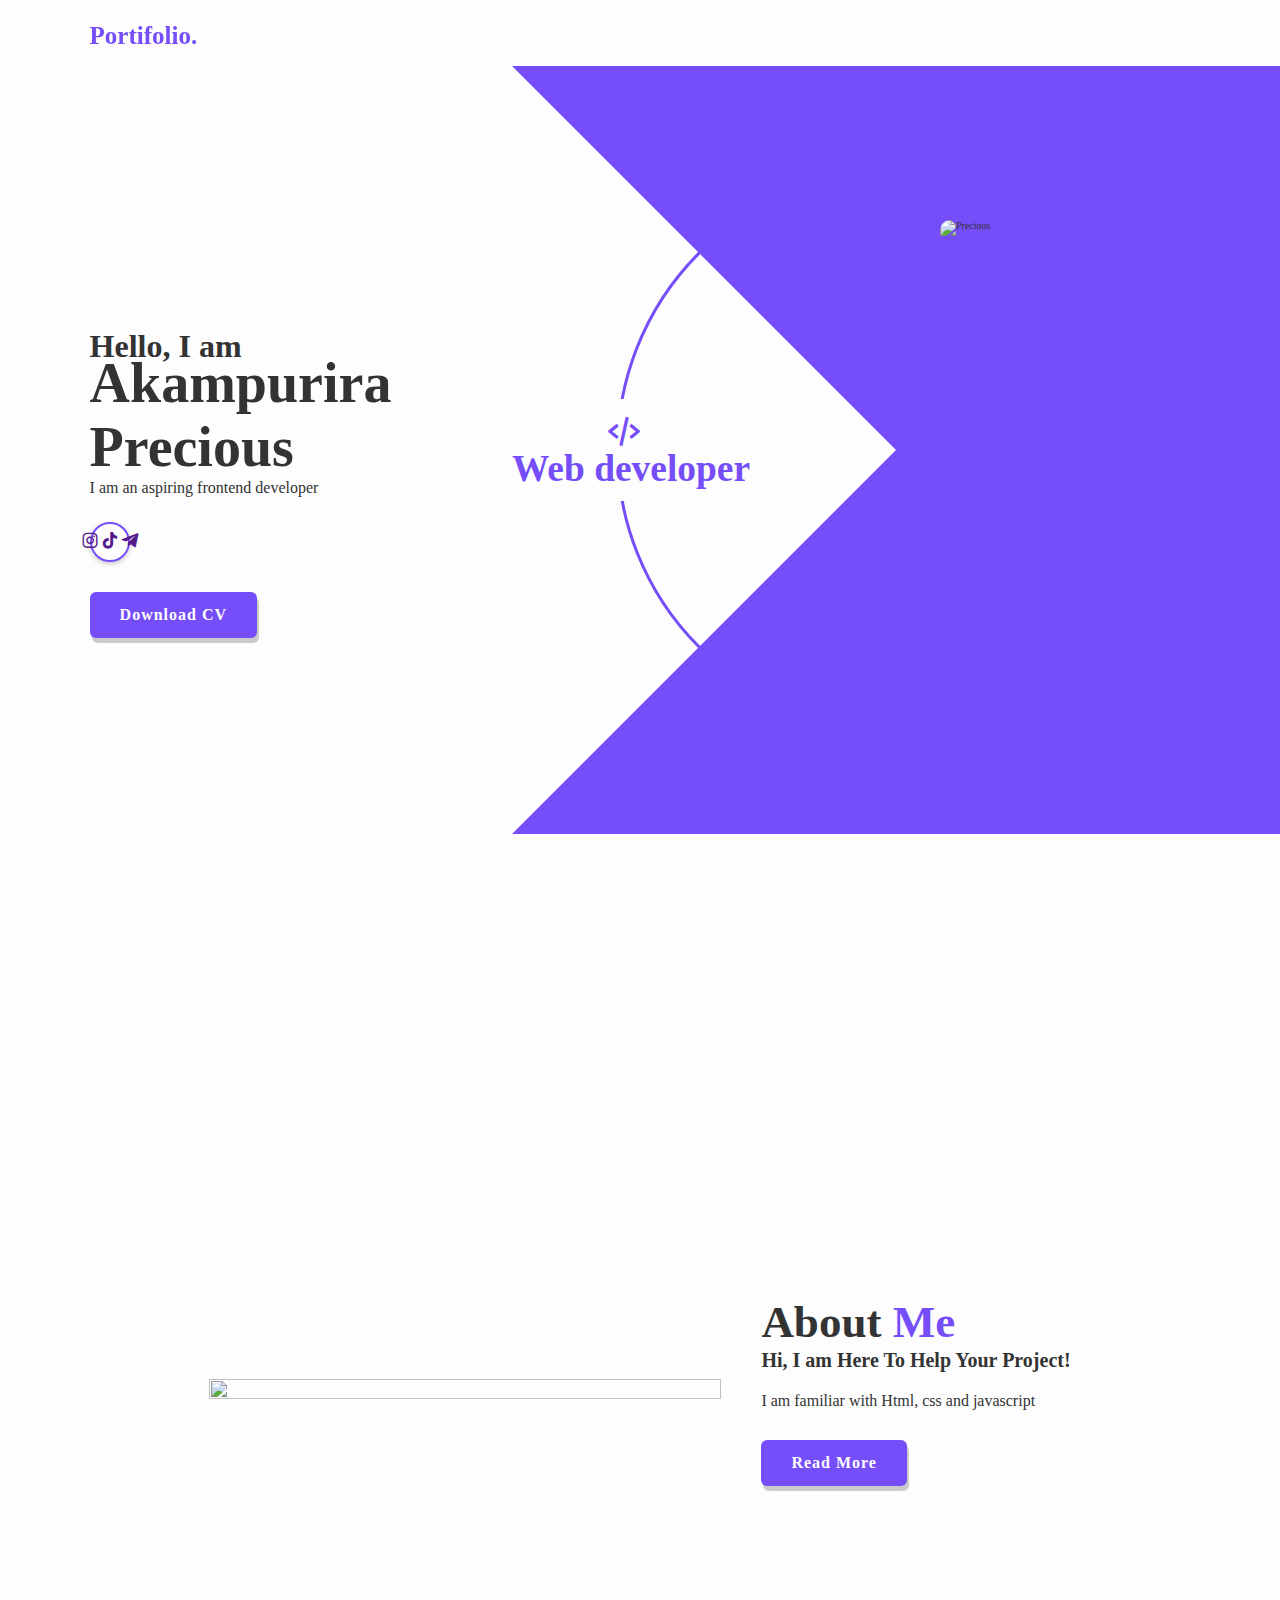
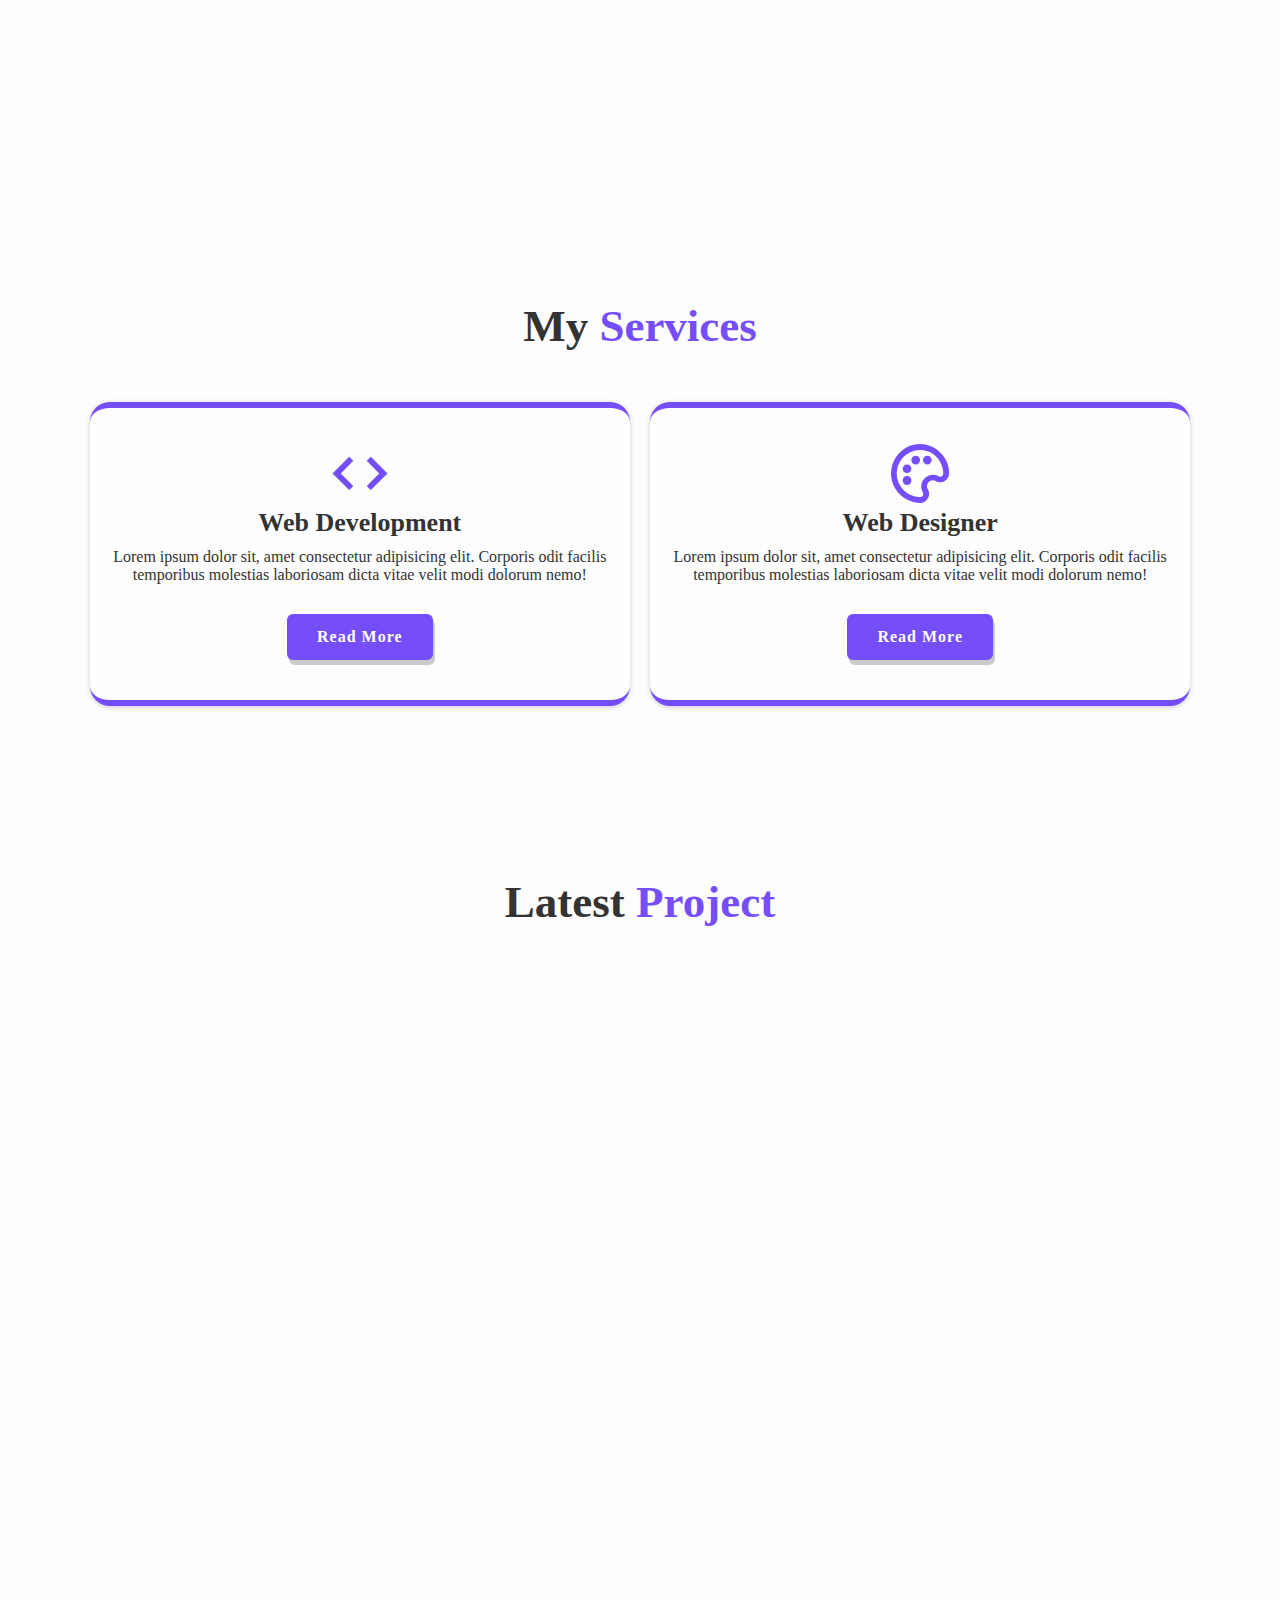
==== index.html @ 76148abb "Initial commit" ====
<!DOCTYPE html>
<html lang="en">
<head>
    <meta charset="UTF-8">
    <meta http-equiv="X-UA-Compatible" content="IE=edge">
    <meta name="viewport" content="width=device-width, initial-scale=1.0">
    <title>Portifolio</title>
    <link href='https://unpkg.com/boxicons@2.1.4/css/boxicons.min.css' rel='stylesheet'>
    <link rel="stylesheet" href="style.css">
</head>
<body>
    <header class="header">
        <a href="#" class="logo">Portifolio.</a>
        <nav class="navbar">
            <a href="" class="active">Home</a>
            <a href="about.html">About</a>
            <a href="services.html">Services</a>
            <a href="">Portifolio</a>
            <a href="">Contact</a>
        </nav>
        <div class="bx bx-moon" id="darkmode-icon"></div>
    </header>

    <!----home design design-->
    <section class="home" id="home">
        <div class="home-content">
            <h3>Hello, I am</h3>
            <h1>Akampurira Precious</h1>
            <p>I am an aspiring frontend developer</p>
            <div class="social-media">
                <a href=""><i class='bx bxl-instagram'></i></a>
                <a href=""><i class='bx bxl-tiktok'></i></a>
                <a href=""><i class='bx bxl-telegram'></i></a>
            </div>

            <a href="" class="btn">Download CV</a>
        </div>
        <div class="profession-container">
            <div class="profession-box">
                <div class="profession" style="--i:0;">
                <i class='bx bx-code-alt'></i>
                <h3>Web developer</h3>
            </div>
            
            <div class="profession" style="--i:1;">
            <i class='bx bx-palette'></i>
                <h3>Web Designer</h3>
            </div>
            <div class="circle"></div>
        </div>
        <div class="overlay"></div>

            
        </div>
        <div class="home-img">
            <img src="file:///C:/Users/Miss%20Gracious/Pictures/Snapchat-86692581.jpg" alt="Precious">
        </div>
    </section>

    <!------about section-->
    
    <section class="about" id="about">
        <div class="about-img">
            <img src="file:///C:/Users/Miss%20Gracious/Pictures/Snapchat-1662200344.jpg" alt="">
        </div>
        <div class="about-content">
            <h2 class="heading">About <span>Me</span></h2>
            <h3>Hi, I am Here To Help Your Project!</h3>
            <p>I am familiar with Html, css and javascript</p>
            <a href="" class="btn">Read More</a>
        </div>
    </section>
    <!--services section design-->
    <section class="services" id="services">
        <h2 class="heading">My <span>Services</span></h2>
        <div class="services-container">
            <div class="services-box">
                <i class='bx bx-code'></i>
                <h3>Web Development</h3>
                <p>Lorem ipsum dolor sit, amet consectetur adipisicing elit. Corporis odit facilis temporibus molestias laboriosam dicta vitae velit modi dolorum nemo!</p>
                <a href="" class="btn">Read More</a>
            </div>
            <div class="services-box">
                <i class='bx bx-palette'></i>
                <h3>Web Designer</h3>
                <p>Lorem ipsum dolor sit, amet consectetur adipisicing elit. Corporis odit facilis temporibus molestias laboriosam dicta vitae velit modi dolorum nemo!</p>
                <a href="" class="btn">Read More</a>
            </div>
        </div>
    </section>
    <!--portifolio design section-->
    <section class="portifolio" id="portifolio">
        <h2 class="heading">Latest <span>Project</span></h2>
        <div class="portifolio-container">
            <div class="portifolio-box">
                <img src="file:///C:/Users/Miss%20Gracious/Pictures/banner.jpg" alt="">
                <div class="portifolio-layer">
                    <h4>Web Development</h4>
                    <p>Simple School Website</p>
                    <a href="file:///C:/Users/Miss%20Gracious/Documents/GitHub/website-1/school%20website%202/index.html"><i class='bx bx-link-external'></i></a>
                </div>
            </div>
            <div class="portifolio-box">
                <img src="file:///C:/Users/Miss%20Gracious/Pictures/reg.jpg" alt="">
                <div class="portifolio-layer">
                    <h4>Web Development</h4>
                    <p>Simple Registration Forms</p>
                    <a href="file:///C:/Users/Miss%20Gracious/Desktop/MY%20HTML%20PROJECTS/registration%20forms/form%20two.html"><i class='bx bx-link-external'></i></a>
                </div>
            </div>
        </div>
    </section>

    <!--javascript section-->
    <script src="script.js"></script>
</body>
</html>
---- style.css ----
*{
    margin: 0;
    padding: 0;
    box-sizing: border-box;
    text-decoration: none;
    border: none;
    outline: none;
    scroll-behavior: smooth;
    overflow-y: 100px;
}
:root{
    --bg-color: #fdfdfd;
    --text-color: #333;
    --main-color: #754ef9;
    --white-color: #fdfdfd;
    --shadow-color: rgba(0, 0, 0, .2);
}
html{
    font-size: 62.5%;

}
body{
    background: var(--bg-color);
    color: var(--text-color);
}
.active{
    text-decoration: underline;
}
.header{
    position: fixed;
    top: 0;
    left: 0;
    width: 100%;
    padding: 2rem 7%;
    background: transparent;
    display: flex;
    align-items: center;
    z-index: 100;
    transition: .5s;
}
.header.sticky{
    background: var(--bg-color);
    box-shadow: 0.1rem 1rem var(--shadow-color);
}

.logo{
    font-size: 2.5rem;
    color: var(--main-color);
    font-weight: 600;
    cursor: default;
    margin-right: auto;
}
.navbar a{
    position: relative;
    font-size: 2.7rem;
    color: var(--white-color);
    font-weight: 500;
    margin-right: 3.5rem;

}
.header.sticky.navbar a{
    color: var(--text-color);
}
.header.sticky .navbar a.active{
    color: var(--main-color);
}

.navbar a .active::before{
    content: "";
    position: absolute;
    left: 0;
    bottom: -6px;
    width: 100%;
    height: .2rem;
    background: var(--white-color);

}
.header.sticky.navbar a::before{
    background: var(--main-color);
    opacity: .7;
}
#darkmode-icon{
    font-size: 2.4rem;
    color: var(--white-color);
    cursor: pointer;
}
.header.sticky #darkmode-icon{
    color: var(--text-color);
    opacity: .9;
}

/*--------home section design------*/
section{
    min-height: 100vh;
    padding: 10rem 7% 2rem;
}
.home{
    display: flex;
    align-items: center;
}
.home .home-content{
    max-width: 44rem;
}
.home-content h3{
    font-size: 3.2rem;
    font-weight: 700;
    line-height: .3;
}
.home-content h1{
    font-size: 5.6rem;
    font-weight: 700;

}
.home-content p{
    font-size: 1.6rem;
}
.home-content .social-media{
    display: flex;
    justify-content: center;
    align-items: center;
    width: 4rem;
    height: 4rem;
    background: transparent;
    border: .2rem solid var(--main-color);
    border-radius: 50%;
    box-shadow: 0 .2rem .5rem var(--shadow-color);
    font-size: 2rem;
    color: var(--main-color);
    margin: 2.5rem 1.5rem 3rem 0;
    transition: .5s ease;
}
.home-content .social-media a:hover{
    background: var(--main-color);
    color: var(--white-color);
}
.btn{
    display: inline-block;
    padding: 1.2rem 2.8rem;
    background: var(--main-color);
    border-radius: .6rem;
    box-shadow: 0.2rem .5rem var(--shadow-color);
    border: .2rem solid transparent;
    font-size: 1.6rem;
    color: var(--white-color);
    letter-spacing: .1rem;
    font-weight: 600;
    transition: .5s ease;
}
.btn:hover{
    background: transparent;
    color: var(--main-color);
    border-color: var(--main-color);
}
.home .profession-container{
    position: absolute;
    top: 50%;
    right: 0;
    transform: translateY(-50%);
    width: 768px;
    height: 768px;
    
    overflow: hidden;
    pointer-events: none;
}
.home .profession-container .profession-box{
    position: absolute;
    top: 0;
    right: 0;
    width: 768px;
    height: 768px;
    background: transparent;
    border-radius: 50%;
    display: flex;
    justify-content: center;
    align-items: center;
}
.home .profession-box .profession{
    position: absolute;
    left: 0;
    display: flex;
    align-items: center;
    flex-direction: column;
    color: var(--main-color);
    transform: rotate(calc(360deg / 2 * var(--i)));
    transform-origin: 384px;
    background: var(--bg-color);
    padding: 13px 0;
}
.home .profession-box .profession:nth-child(1) i{
    margin-right: 15px;
}
.home .profession-box .profession:nth-child(2) i{
    margin-right: 20px;
}
.home .profession i{
    font-size: 3.8rem;
}
.home .profession{
    font-size: 3.2rem;
    line-height: 1;
    font-weight: 600;
}
.home .profession-box .circle{
    width: 560px;
    height: 560px;
    background: transparent;
    border: 3px solid var(--main-color);
    border-radius: 50%;
}
.home .profession-container .overlay{
    position: absolute;
    top: 0;
    right: 0;
    width: 0;
    height: 0;
    border-top: 384px solid var(--main-color);
    border-right: 384px solid var(--main-color);
    border-bottom: 384px solid var(--main-color);
    border-left: 384px solid transparent;
}
.home-img img{
    position: absolute;
    bottom: 0;
    right: 0;
    height: 70%;
    width: 25%;
    border-radius: 10px;
    pointer-events: none;
    margin-bottom: 5em;
    margin-right: 2em;
}
/*----------------about section------*/
span{
    color: var(--main-color);
}
.about{
    display: flex;
    justify-content: center;
    align-items: center;
    gap: 4rem;
}
.about-img{
    width: 40vw;
}
.about-img img{
    width: 100%;
    height: 50%;
}
.heading{
    font-size: 4.5rem;
    text-align: center;
}
.about-content h2{
    text-align: left;
    line-height: 1.2;
}
.about-content h3{
    font-size: 2rem;
}
.about-content p{
    font-size: 1.6rem;
    margin: 2rem 0 3rem;
}
/*-----services section----*/
.services{
    min-height: auto;
    padding-bottom: 7rem;
}
.services h2{
    margin-bottom: 5rem;
}
.services .services-container{
    display: flex;
    justify-content: center;
    align-items: center;
    flex-wrap: wrap;
    gap: 2rem;
}
.services-container .services-box{
    flex: 1 1 30rem;
    background: var(--bg-color);
    padding: 3rem 2rem 4rem;
    border-radius: 2rem;
    box-shadow: 0 .1rem .5rem var(--shadow-color);
    text-align: center;
    border-top: .6rem solid var(--main-color);
    border-bottom: .6rem solid var(--main-color);
    transition: .5s ease;
}
.services-container .services-box:hover{
    box-shadow: 0.1rem 2rem var(--shadow-color);
    transform: scale(1.02);
}
.services-box i{
    font-size: 7rem;
    color: var(--main-color);
}
.services-box h3{
    font-size: 2.6rem;
    transition: .5s ease;
}
.services-box:hover h3{
    color: var(--main-color);
}
.services-box p{
    font-size: 1.6rem;
    margin: 1rem 0 3rem;
}


/*-------portifolio design section----*/
.portifolio{
    width: 100%;
    padding-bottom: 10rem;
}
.portifolio h2{
    margin-bottom: 4rem;
}
.portifolio .portifolio-container{
    display: flex;
    align-items: center;
    gap: 2.5rem;
}
.portifolio-container .portifolio-box{
    position: relative;
    display: flex;
    flex: 30rem 1 30rem;
    border-radius: 2rem;
    box-shadow: 0 0 1rem rgba(0, 0, 0, .2);
    overflow: hidden;
}
.portifolio-box .portifolio-layer{
    position: absolute;
    bottom: 0;
    left: 0;
    width: 100%;
    height: 100%;
    justify-content: center;
    text-align: center;
    align-items: center;
    background: linear-gradient(rgba(0,0,0,.1),var(--main-color));
    color: var(--white-color);
    opacity: 0;
    display: flex;
    padding: 1 4rem;
    transition: .5s ease;
}
.portifolio-box:hover .portifolio-layer{
    opacity: 1;
}
.portifolio-box h4{
    font-size: 2.6rem;
    
}

.portifolio-box p{
    font-size: 1.6rem;
    margin: 1rem 0 3rem;
}
.portifolio-layer i{
    width: 5rem;
    font-size: 3.6rem;
    padding: 0 0 0 0;
}
.portifolio-layer a{
    display: inline-flex;
    justify-content: center;
    width: 5rem;
    height: 5rem;
    border-radius: 50%;
    background: var(--white-color);
    transition: .5s;
}
.portifolio-layer a:hover{
    color: var(--text-color);
}
.portifolio-box img{
    display: flex;
    width: 100%;
    transition: .5s ease;
}
.portifolio-box:hover img{
    transform: scale(1.1);
}
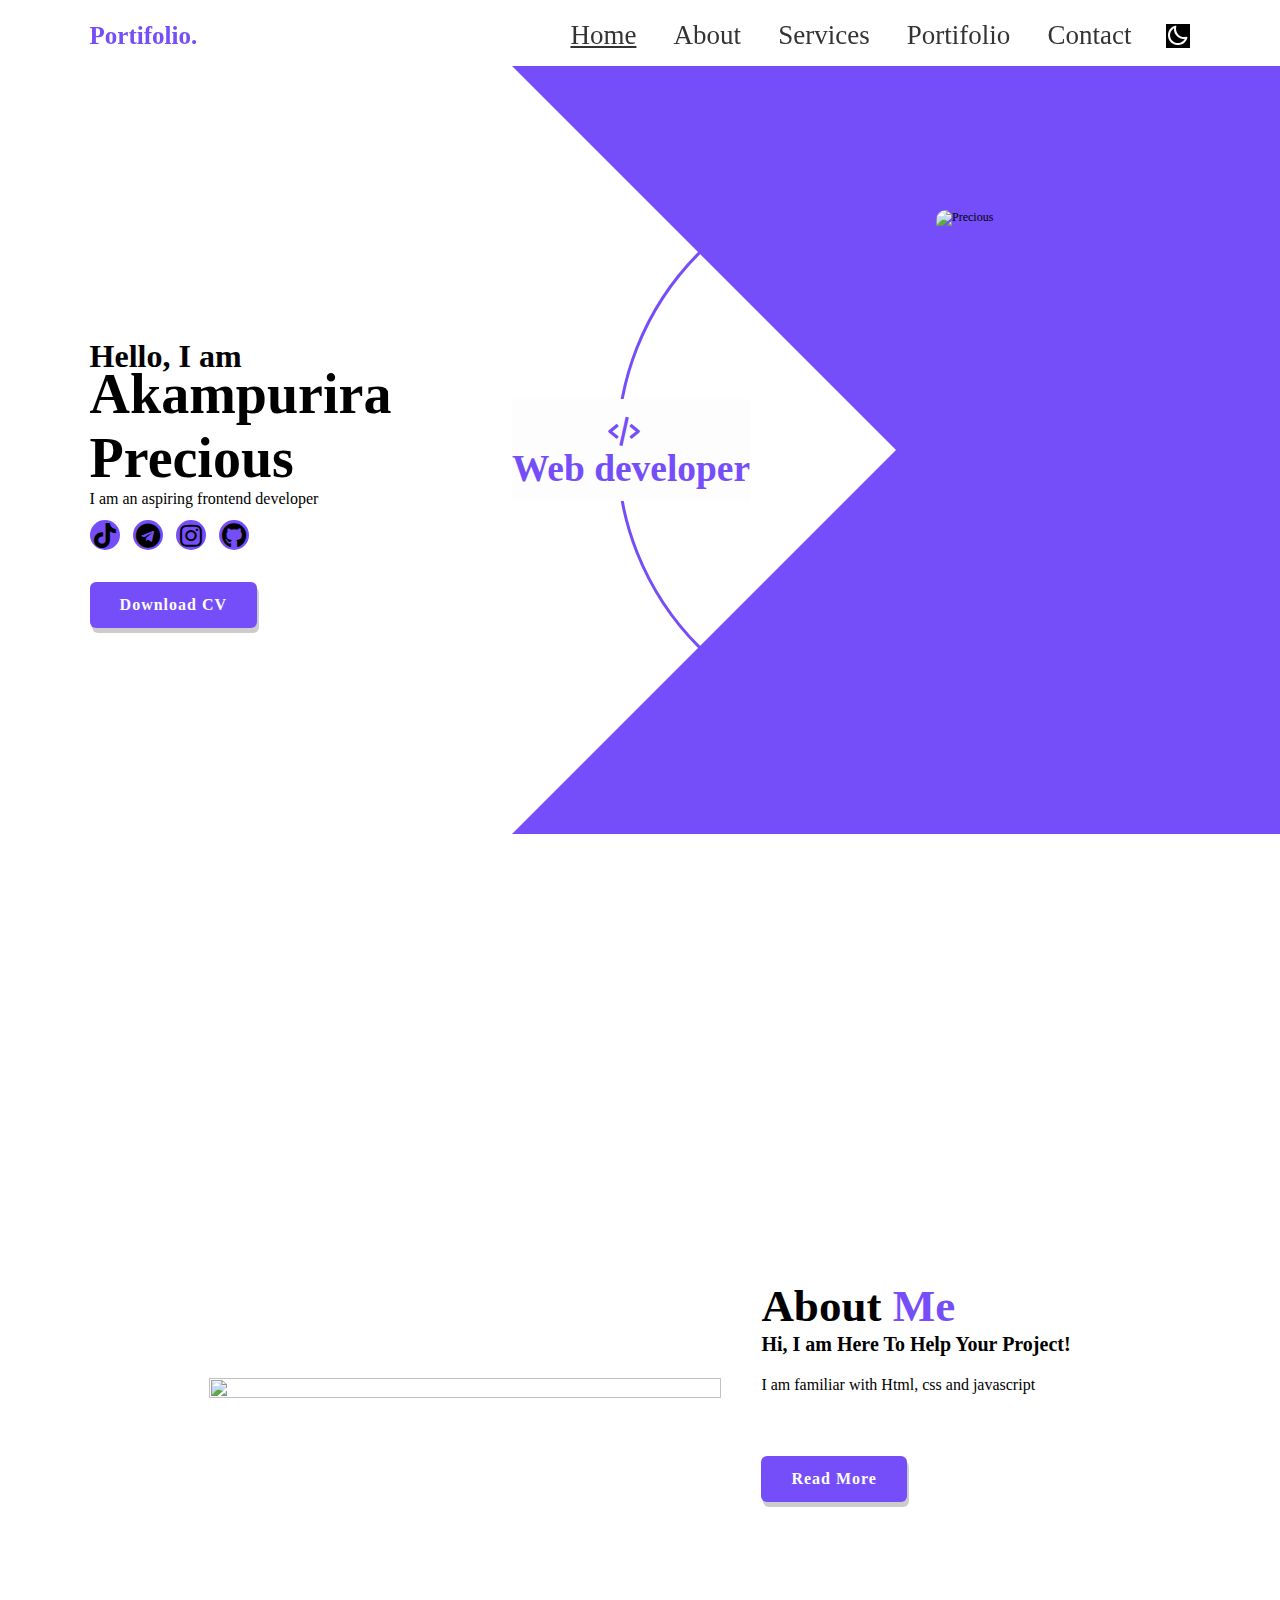
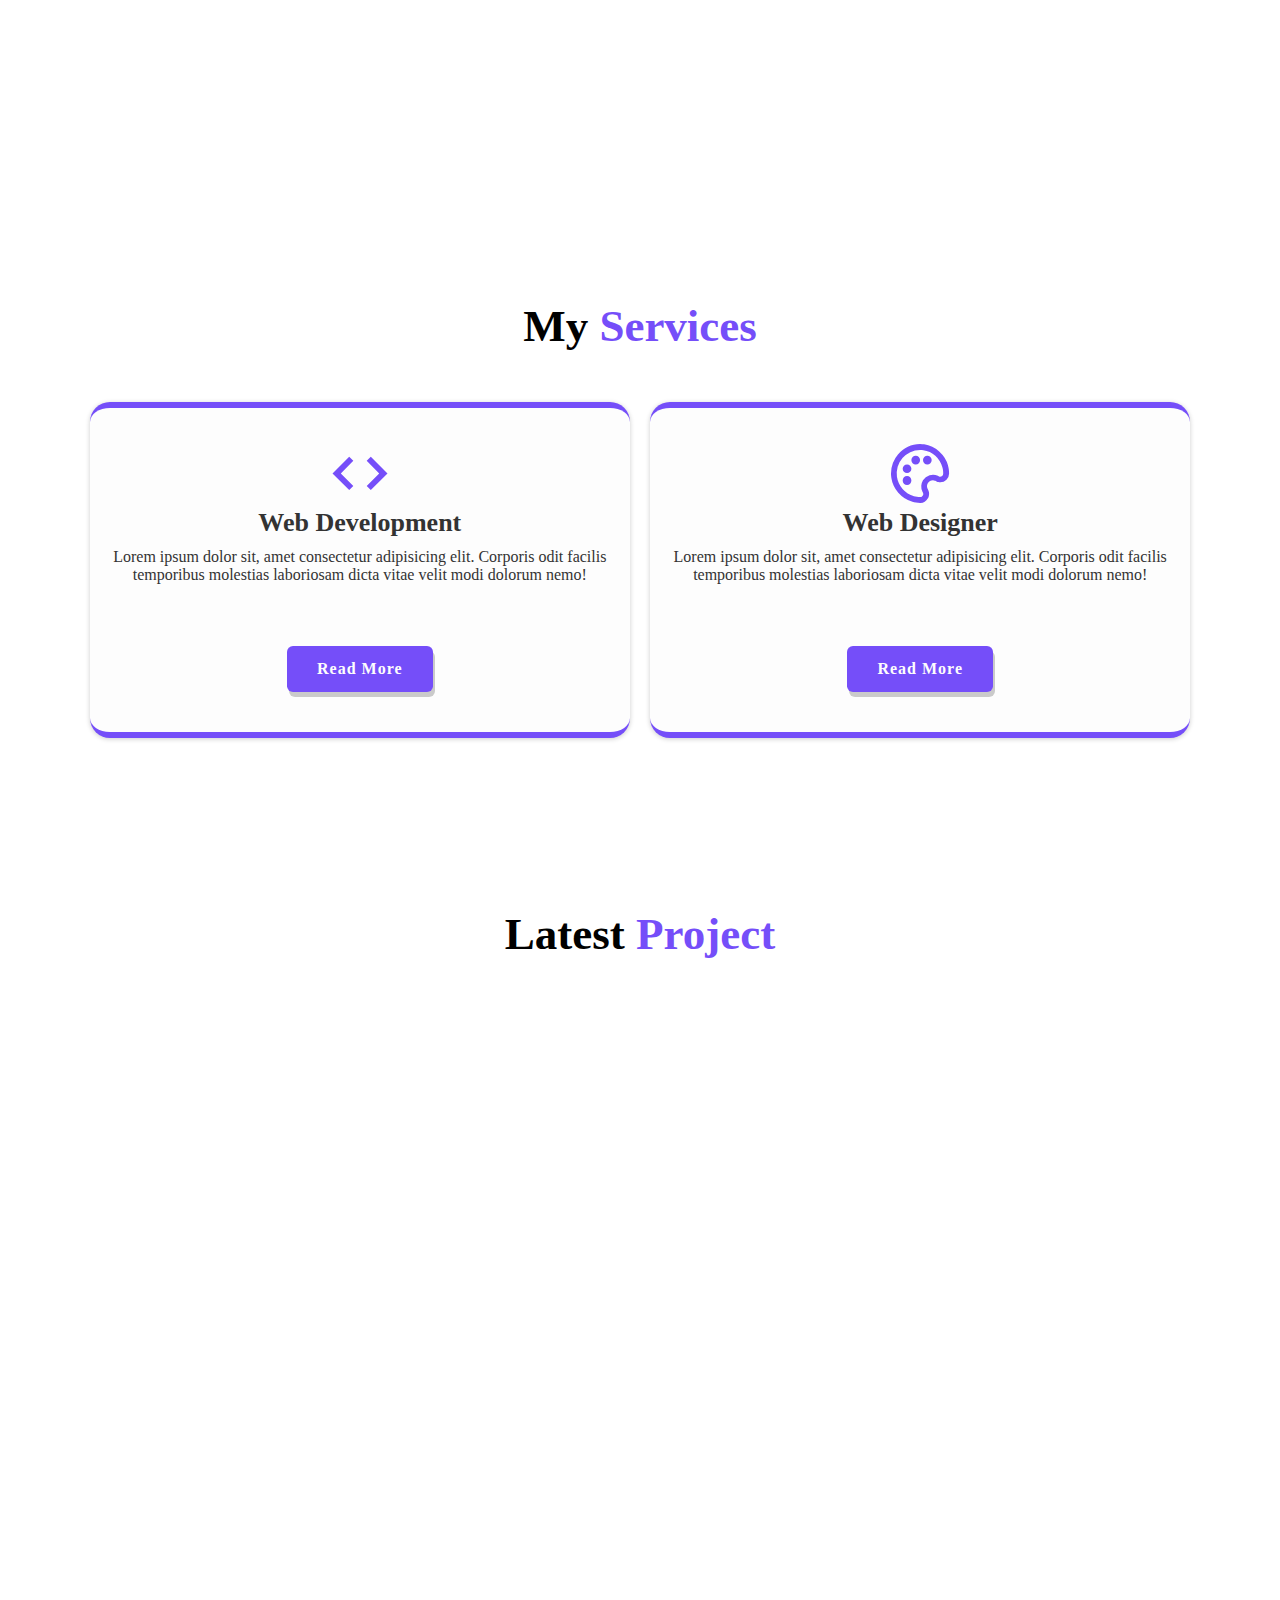
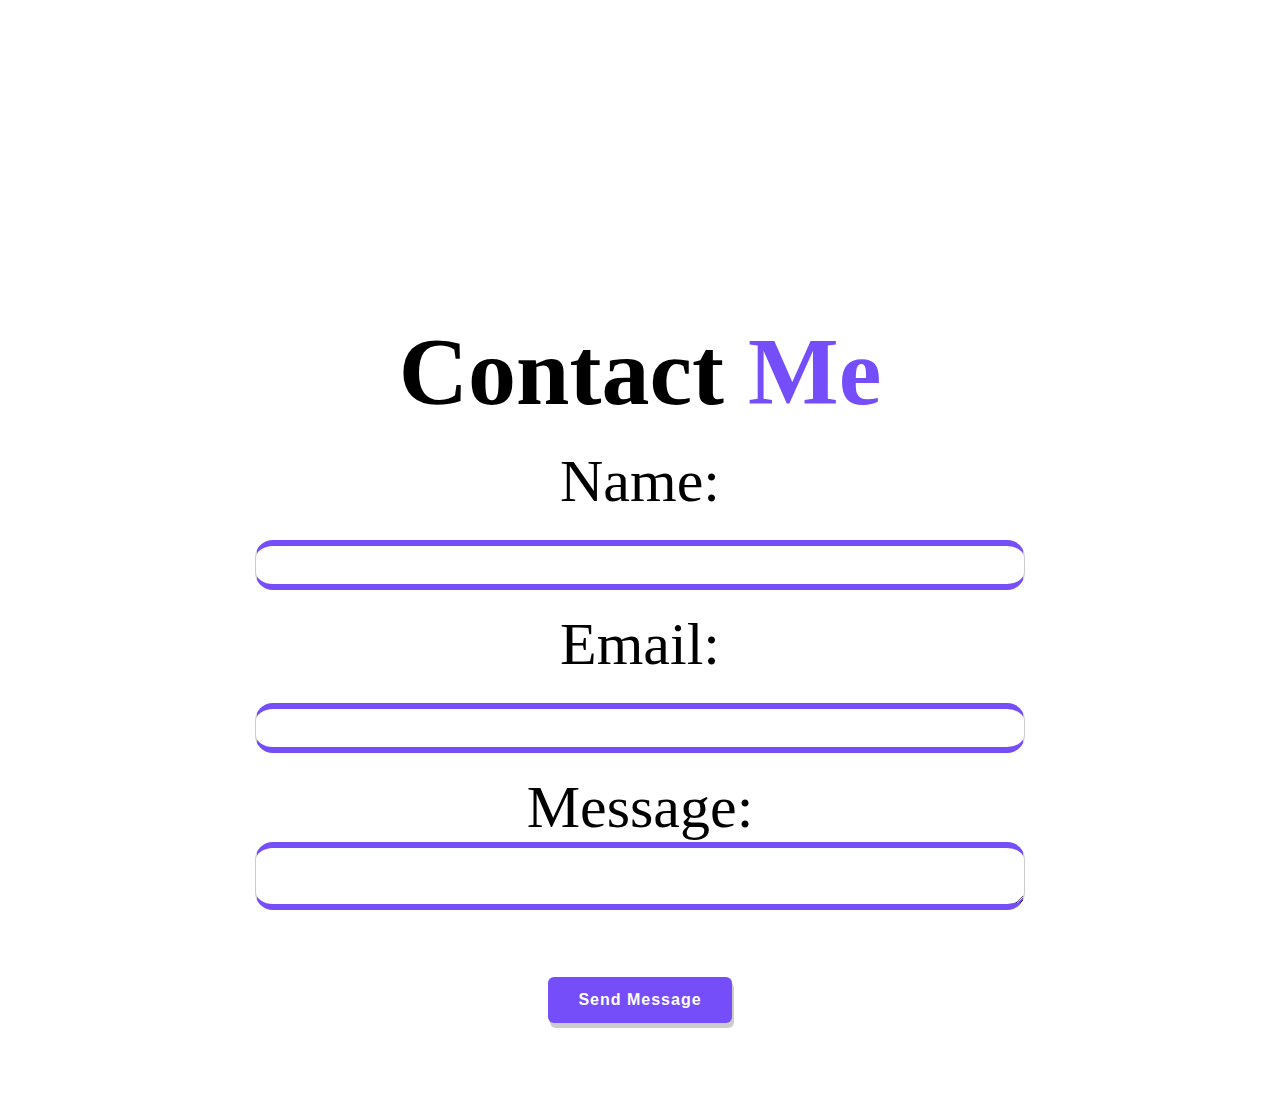
==== commit fcef1b76: "some additions on my portfolio" ====
--- a/index.html
+++ b/index.html
@@ -6,6 +6,9 @@
     <meta name="viewport" content="width=device-width, initial-scale=1.0">
     <title>Portifolio</title>
     <link href='https://unpkg.com/boxicons@2.1.4/css/boxicons.min.css' rel='stylesheet'>
+
+    <link rel="stylesheet" href="path/to/font-awesome/css/font-awesome.min.css">
+    <link rel="stylesheet" href="https://use.fontawesome.com/releases/v5.15.1/css/all.css">
     <link rel="stylesheet" href="style.css">
 </head>
 <body>
@@ -15,10 +18,10 @@
             <a href="" class="active">Home</a>
             <a href="about.html">About</a>
             <a href="services.html">Services</a>
-            <a href="">Portifolio</a>
-            <a href="">Contact</a>
+            <a href="portifolio.html">Portifolio</a>
+            <a href="contact.html">Contact</a>
         </nav>
-        <div class="bx bx-moon" id="darkmode-icon"></div>
+        <div class="bx bx-moon" id="theme-toggle"></div>
     </header>
 
     <!----home design design-->
@@ -28,9 +31,13 @@
             <h1>Akampurira Precious</h1>
             <p>I am an aspiring frontend developer</p>
             <div class="social-media">
-                <a href=""><i class='bx bxl-instagram'></i></a>
-                <a href=""><i class='bx bxl-tiktok'></i></a>
-                <a href=""><i class='bx bxl-telegram'></i></a>
+                <ul class="social-media">
+                    <li><a href="https://www.tiktok.com/precious_park0" target="blank"><i class="fab fa-tiktok"></i></a></li>
+                    <li><a href="https://www.telegram.com/precious_park16" target="blank"><i class="fab fa-telegram"></i></a></li>
+                    <li><a href="https://www.instagram.com/prec.iousflower1" target="blank"><i class="fab fa-instagram"></i></a></li>
+                    <li><a href="https://www.github.com/in/precious-park" target="blank"><i class="fab fa-github"></i></a></li>
+                    <!-- Add more social media handles as needed -->
+                  </ul>
             </div>
 
             <a href="" class="btn">Download CV</a>
@@ -97,7 +104,7 @@
                 <div class="portifolio-layer">
                     <h4>Web Development</h4>
                     <p>Simple School Website</p>
-                    <a href="file:///C:/Users/Miss%20Gracious/Documents/GitHub/website-1/school%20website%202/index.html"><i class='bx bx-link-external'></i></a>
+                    <a href="file:///C:/Users/Miss%20Gracious/Documents/GitHub/website-1/school%20website%202/index.html" target="blank"><i class='bx bx-link-external'></i></a>
                 </div>
             </div>
             <div class="portifolio-box">
@@ -105,11 +112,31 @@
                 <div class="portifolio-layer">
                     <h4>Web Development</h4>
                     <p>Simple Registration Forms</p>
-                    <a href="file:///C:/Users/Miss%20Gracious/Desktop/MY%20HTML%20PROJECTS/registration%20forms/form%20two.html"><i class='bx bx-link-external'></i></a>
+                    <a href="file:///C:/Users/Miss%20Gracious/Desktop/MY%20HTML%20PROJECTS/registration%20forms/form%20two.html" target="blank"><i class='bx bx-link-external'></i></a>
                 </div>
             </div>
         </div>
     </section>
+    <!-- contact section design -->
+<section id="contact">
+    <h2 class="heading">Contact <span>Me</span></h2>
+    <form id="contact-form">
+      <div class="form-group">
+        <label for="name">Name:</label>
+        <input type="text" id="name" name="name" required>
+      </div>
+      <div class="form-group">
+        <label for="email">Email:</label>
+        <input type="email" id="email" name="email" required>
+      </div>
+      <div class="form-group">
+        <label for="message">Message:</label>
+        <textarea id="message" name="message" required></textarea>
+      </div>
+      <button class="btn" type="submit">Send Message</button>
+    </form>
+  </section>
+  
 
     <!--javascript section-->
     <script src="script.js"></script>
--- a/style.css
+++ b/style.css
@@ -17,6 +17,7 @@
 }
 html{
     font-size: 62.5%;
+    
 
 }
 body{
@@ -39,6 +40,7 @@
     transition: .5s;
 }
 .header.sticky{
+    color: #111;
     background: var(--bg-color);
     box-shadow: 0.1rem 1rem var(--shadow-color);
 }
@@ -53,13 +55,13 @@
 .navbar a{
     position: relative;
     font-size: 2.7rem;
-    color: var(--white-color);
+    color: var(--text-color);
     font-weight: 500;
     margin-right: 3.5rem;
 
 }
 .header.sticky.navbar a{
-    color: var(--text-color);
+    color: var(--white-color);
 }
 .header.sticky .navbar a.active{
     color: var(--main-color);
@@ -79,14 +81,60 @@
     background: var(--main-color);
     opacity: .7;
 }
-#darkmode-icon{
+body {
+    background-color: #fff; /* Light mode background color */
+    color: #000; /* Light mode text color */
+  }
+  
+  #theme-toggle {
+    background: #000; /* Dark mode background color */
+     
+    font-size: large;
+    /* Dark mode text color */
+  }
+  
+  .dark-mode header {
+    background-color: #000;
+    color: #fff;
+  }
+  .dark-mode header div{
+      color: #fff;
+  }
+  
+  .dark-mode button {
+    background-color: #666;
+  }
+  
+  .dark-mode section {
+    background-color: #222;
+    color: #fff;
+  }
+  
+  .dark-mode .project {
+    background-color: #333;
+    box-shadow: 0 2px 5px rgba(255, 255, 255, 0.1);
+  }
+  
+  .dark-mode footer {
+    background-color: #000;
+  }
+  
+/*original----*/
+#theme-toggle{
     font-size: 2.4rem;
     color: var(--white-color);
     cursor: pointer;
 }
-.header.sticky #darkmode-icon{
-    color: var(--text-color);
-    opacity: .9;
+.header.sticky{
+    background-color: #111;
+}
+.header.sticky .navbar a{
+    color: #fff;
+}
+.header.sticky #theme-toggle{
+    color: #fff;
+    
+    
 }
 
 /*--------home section design------*/
@@ -114,25 +162,37 @@
 .home-content p{
     font-size: 1.6rem;
 }
-.home-content .social-media{
-    display: flex;
-    justify-content: center;
-    align-items: center;
-    width: 4rem;
-    height: 4rem;
-    background: transparent;
-    border: .2rem solid var(--main-color);
+.social-media {
+    list-style: none;
+    padding: 0;
+    margin-top: 1em;
+  }
+
+  .social-media li {
+    display: inline-block;
+    margin-right: 10px;
+  }
+
+  .social-media a {
+    display: inline-block;
+    width: 30px;
+    font-size: 25px;
+    height: 30px;
+    background-color:var(--main-color);
+    color: #000;
+    text-align: center;
+    line-height: 30px;
+    text-decoration: none;
+    border: .2rem solid transparent;
     border-radius: 50%;
-    box-shadow: 0 .2rem .5rem var(--shadow-color);
-    font-size: 2rem;
-    color: var(--main-color);
-    margin: 2.5rem 1.5rem 3rem 0;
     transition: .5s ease;
-}
-.home-content .social-media a:hover{
-    background: var(--main-color);
-    color: var(--white-color);
-}
+  }
+  .social-media a:hover{
+      background: transparent;
+      color: var(--main-color);
+      border-color: var(--main-color);
+  }
+
 .btn{
     display: inline-block;
     padding: 1.2rem 2.8rem;
@@ -145,6 +205,7 @@
     letter-spacing: .1rem;
     font-weight: 600;
     transition: .5s ease;
+    margin-top: 2em;
 }
 .btn:hover{
     background: transparent;
@@ -296,6 +357,7 @@
     color: var(--main-color);
 }
 .services-box h3{
+    color: var(--text-color);
     font-size: 2.6rem;
     transition: .5s ease;
 }
@@ -303,6 +365,7 @@
     color: var(--main-color);
 }
 .services-box p{
+    color: var(--text-color);
     font-size: 1.6rem;
     margin: 1rem 0 3rem;
 }
@@ -382,3 +445,77 @@
 .portifolio-box:hover img{
     transform: scale(1.1);
 }
+/*-----contact me sction design---*/
+
+#contact {
+    text-align: center;
+    margin-top: 9em;
+    
+  }
+  
+  #contact h2 {
+    font-size: 8em;
+    margin-bottom: 20px;
+  }
+  
+  .form-group {
+    margin-bottom: 20px;
+    font-size: 5em;
+  }
+  
+  label {
+    display: block;
+  }
+  
+  input[type="text"],
+  input[type="email"],
+  textarea {
+    width: 70%;
+    padding: 10px;
+    font-size: 16px;
+    border: 1px solid #ccc;
+    border-top: .6rem solid var(--main-color);
+    border-bottom: .6rem solid var(--main-color);
+    border-radius: 18px;
+  }
+  
+  /*button[type="submit"] {
+    padding: 10px 20px;
+    font-size: 16px;
+    background-color: #333;
+    color: #fff;
+    border: none;
+    cursor: pointer;
+  }*/
+  
+/*--------media queries------*/
+/*--mobile devices--*/
+@media screen and (max-width:767px) {
+    header{
+        font-size: 25%;
+    }
+    section{
+        font-size: 35%;
+    }
+}
+    /*--tablet and small desktops---*/
+    @media screen and (min-width:768px) and (max-width:991px){
+        header{
+            font-size: 45%;
+        }
+        section{
+            font-size: 65%;
+        }
+    }
+        /*--medium-sized and large desktops screens--*/
+        @media screen and (min-width:992px){
+            header{
+                font-size: 85%;
+            }
+            section{
+                font-size: 120%;
+            }
+        }    
+    
+
+
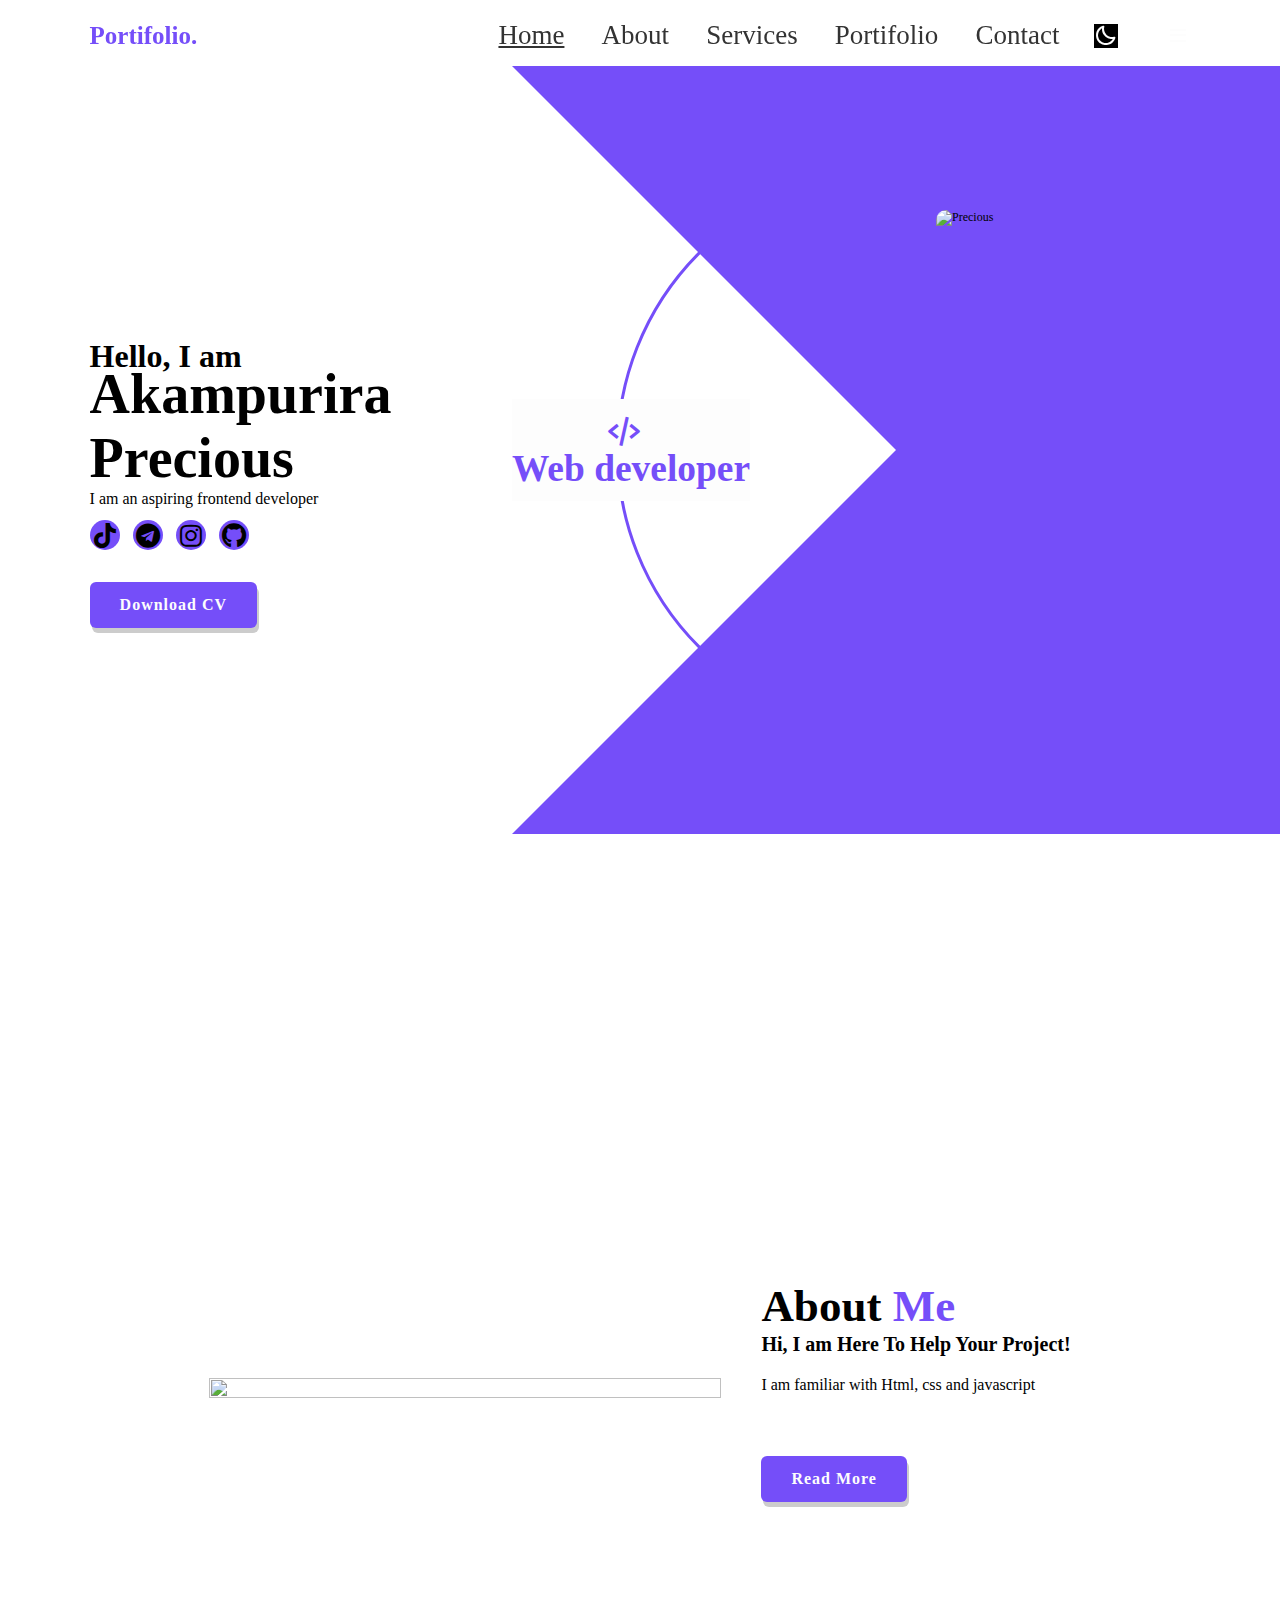
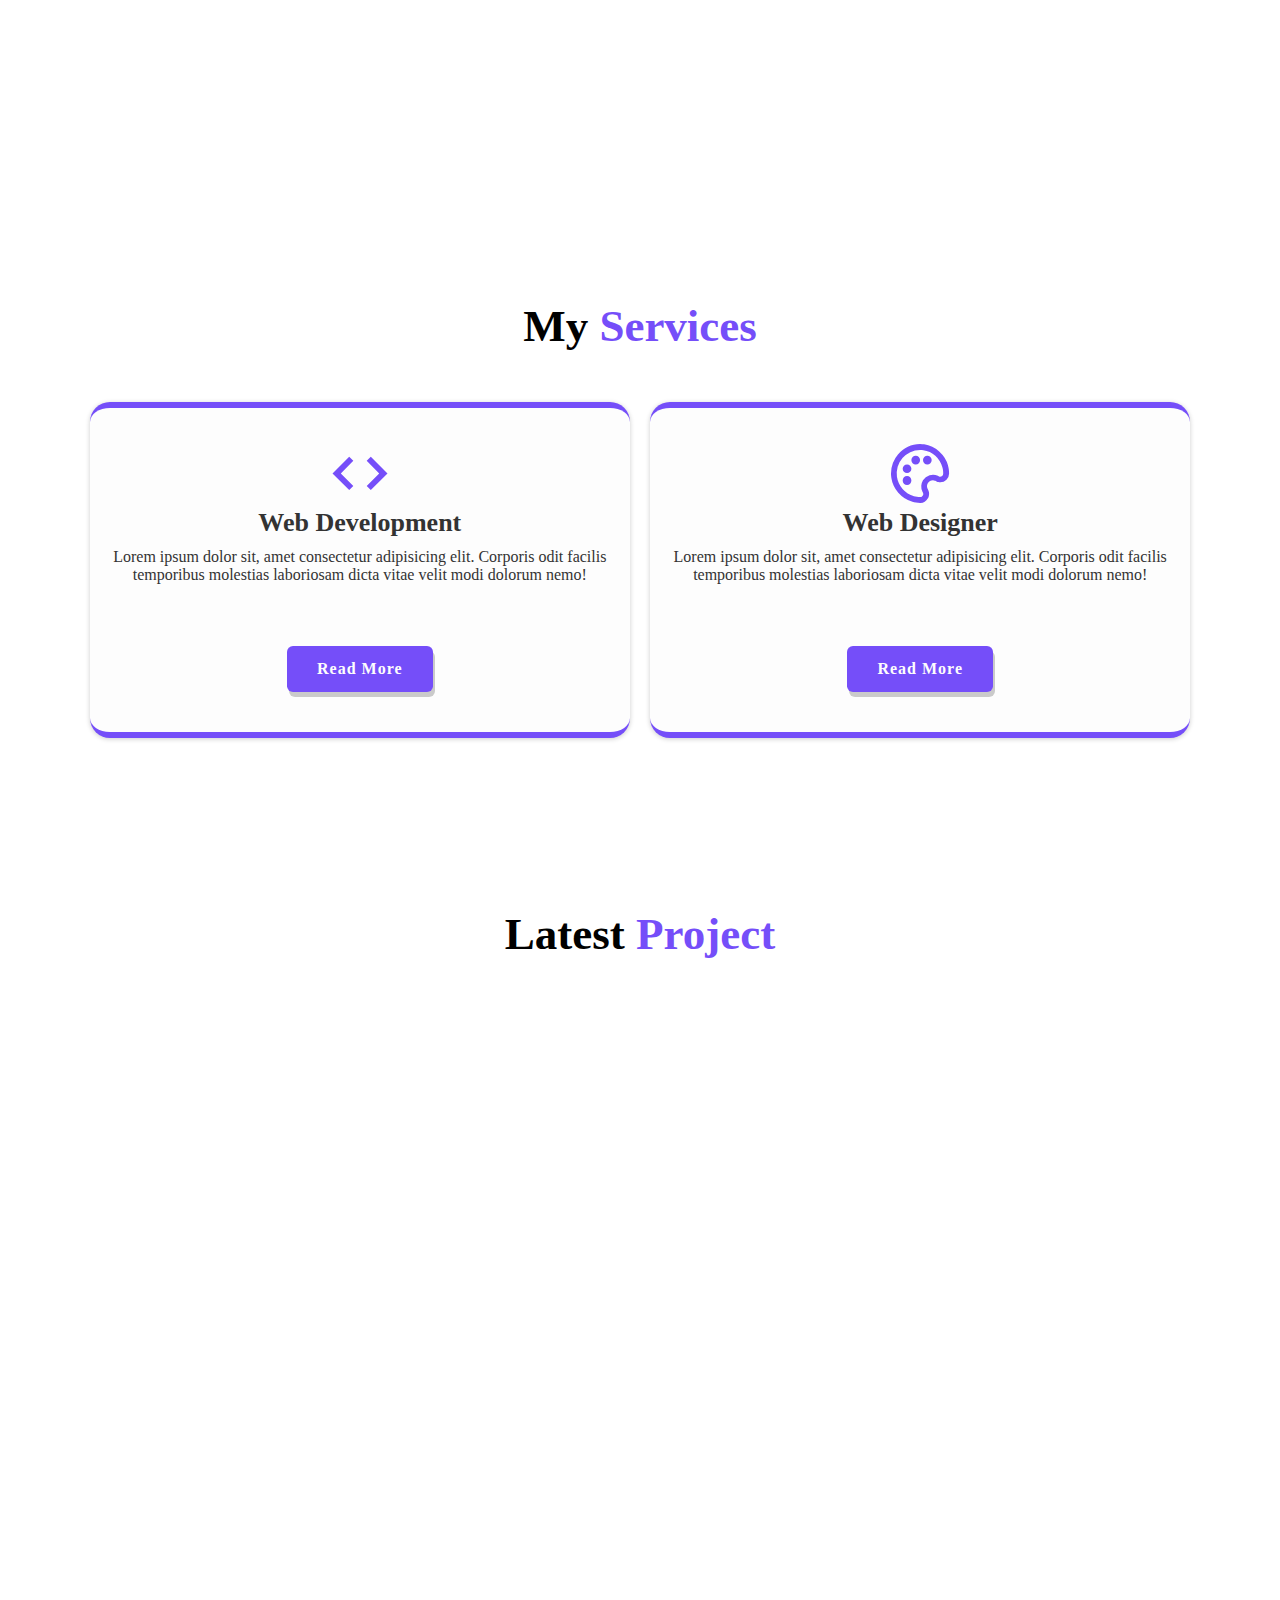
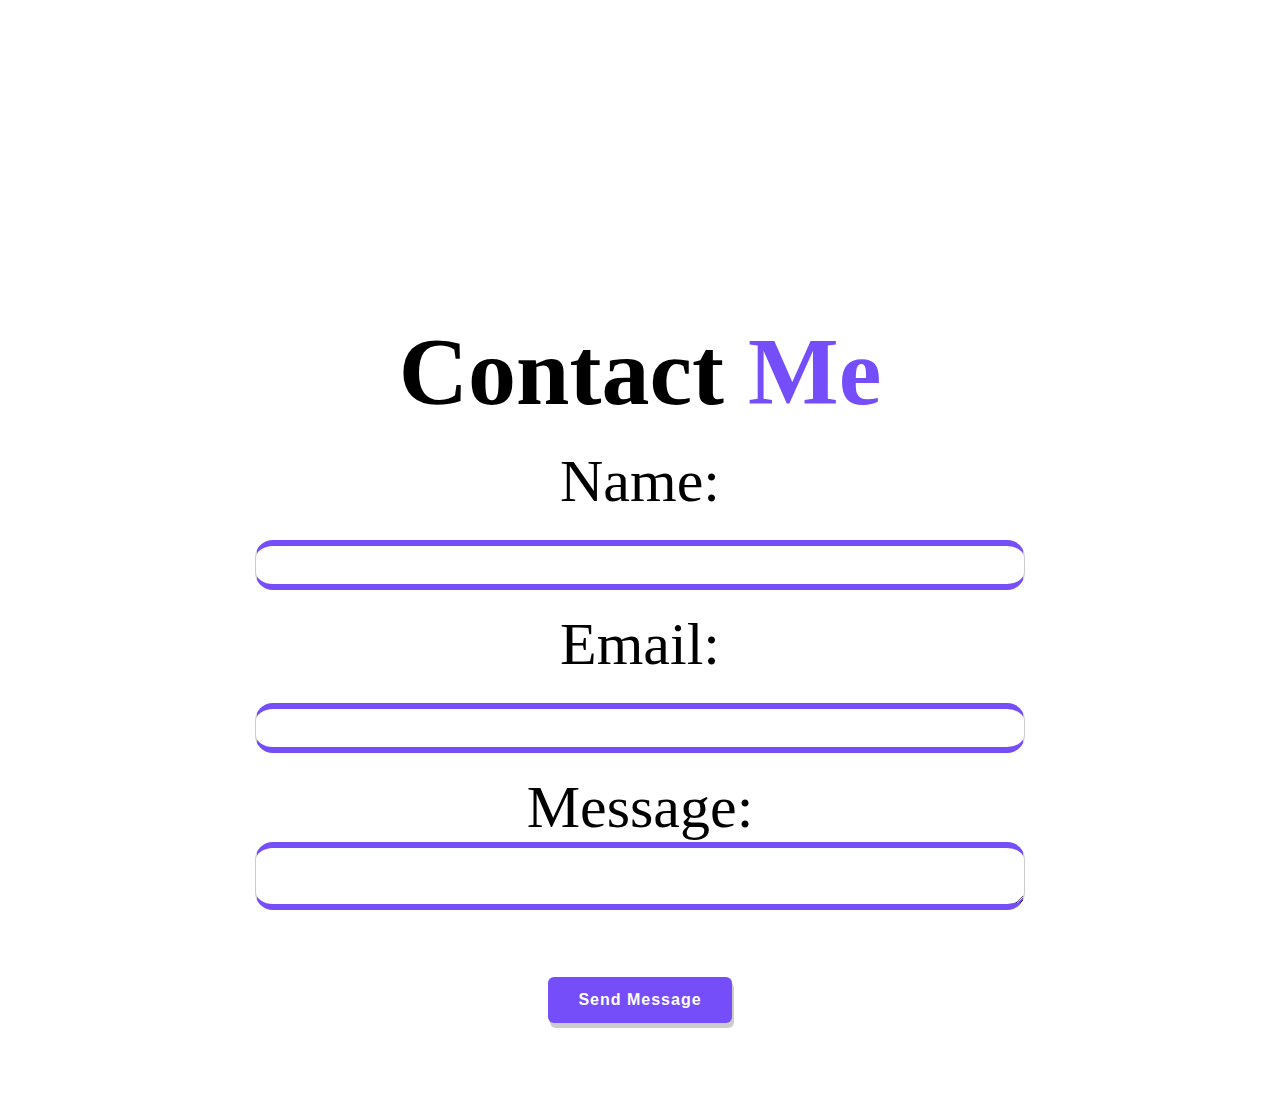
==== commit af676717: "dark mode" ====
--- a/index.html
+++ b/index.html
@@ -15,13 +15,15 @@
     <header class="header">
         <a href="#" class="logo">Portifolio.</a>
         <nav class="navbar">
-            <a href="" class="active">Home</a>
-            <a href="about.html">About</a>
-            <a href="services.html">Services</a>
-            <a href="portifolio.html">Portifolio</a>
-            <a href="contact.html">Contact</a>
+            <a href="#home" class="active">Home</a>
+            <a href="#about">About</a>
+            <a href="#services">Services</a>
+            <a href="#portifolio">Portifolio</a>
+            <a href="#contact">Contact</a>
         </nav>
         <div class="bx bx-moon" id="theme-toggle"></div>
+        <div class="bx bx-menu" id="menu-icon"></div>
+         
     </header>
 
     <!----home design design-->
--- a/style.css
+++ b/style.css
@@ -125,6 +125,12 @@
     color: var(--white-color);
     cursor: pointer;
 }
+#menu-icon{
+    font-size: 2.4rem;
+    color: var(--white-color);
+    cursor: pointer;
+    margin-left: 2em;
+}
 .header.sticky{
     background-color: #111;
 }
@@ -133,7 +139,6 @@
 }
 .header.sticky #theme-toggle{
     color: #fff;
-    
     
 }
 
@@ -491,12 +496,45 @@
 /*--------media queries------*/
 /*--mobile devices--*/
 @media screen and (max-width:767px) {
-    header{
-        font-size: 25%;
-    }
-    section{
-        font-size: 35%;
-    }
+    #menu-icon{
+        display: block;
+        
+    }
+    #theme-toggle{
+        position: absolute;
+        right: 7rem;
+        font-size: 2.6rem;
+        color: var(--text-color);
+        margin-bottom: .1rem;
+    }
+    .navbar{
+        position: absolute;
+        top: 100%;
+        left: 0;
+        width: 100%;
+        padding: 1rem 3%;
+        background: var(--bg-color);
+        border-top: .1rem solid rgba(0, 0, 0, .2);
+        box-shadow: 0.5rem 1rem rgba(0,0,0,.1);
+        display: none;
+    }
+    .navbar .active{
+        display: block;
+    }
+    .navbar a{
+        display: block;
+        font-size: 2rem;
+        margin: 3rem 0;
+        color: var(--text-color);
+    }
+    .navbar a:nth-child(1),
+    .navbar a:nth-child(2){
+        color: var(--text-color);
+    }
+    .navbar a.active{
+        color: var(--main-color);
+    }
+
 }
     /*--tablet and small desktops---*/
     @media screen and (min-width:768px) and (max-width:991px){
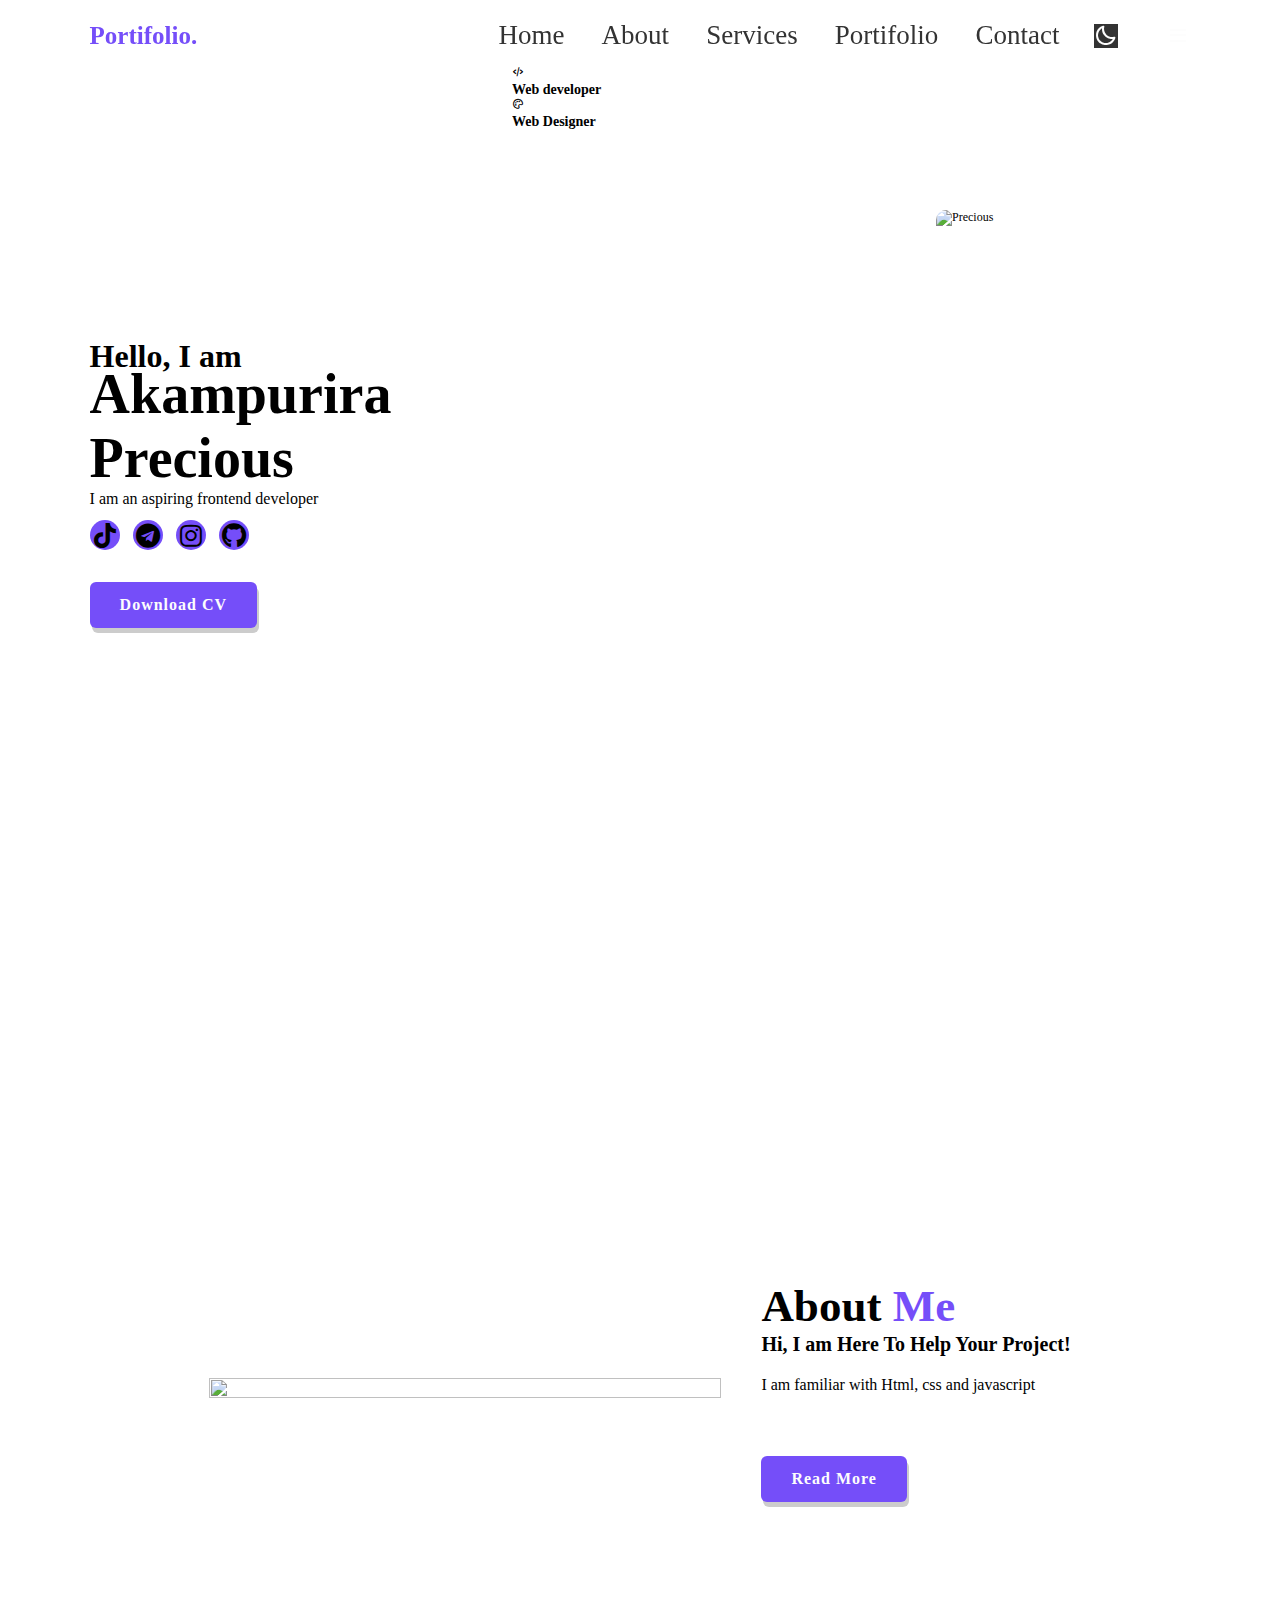
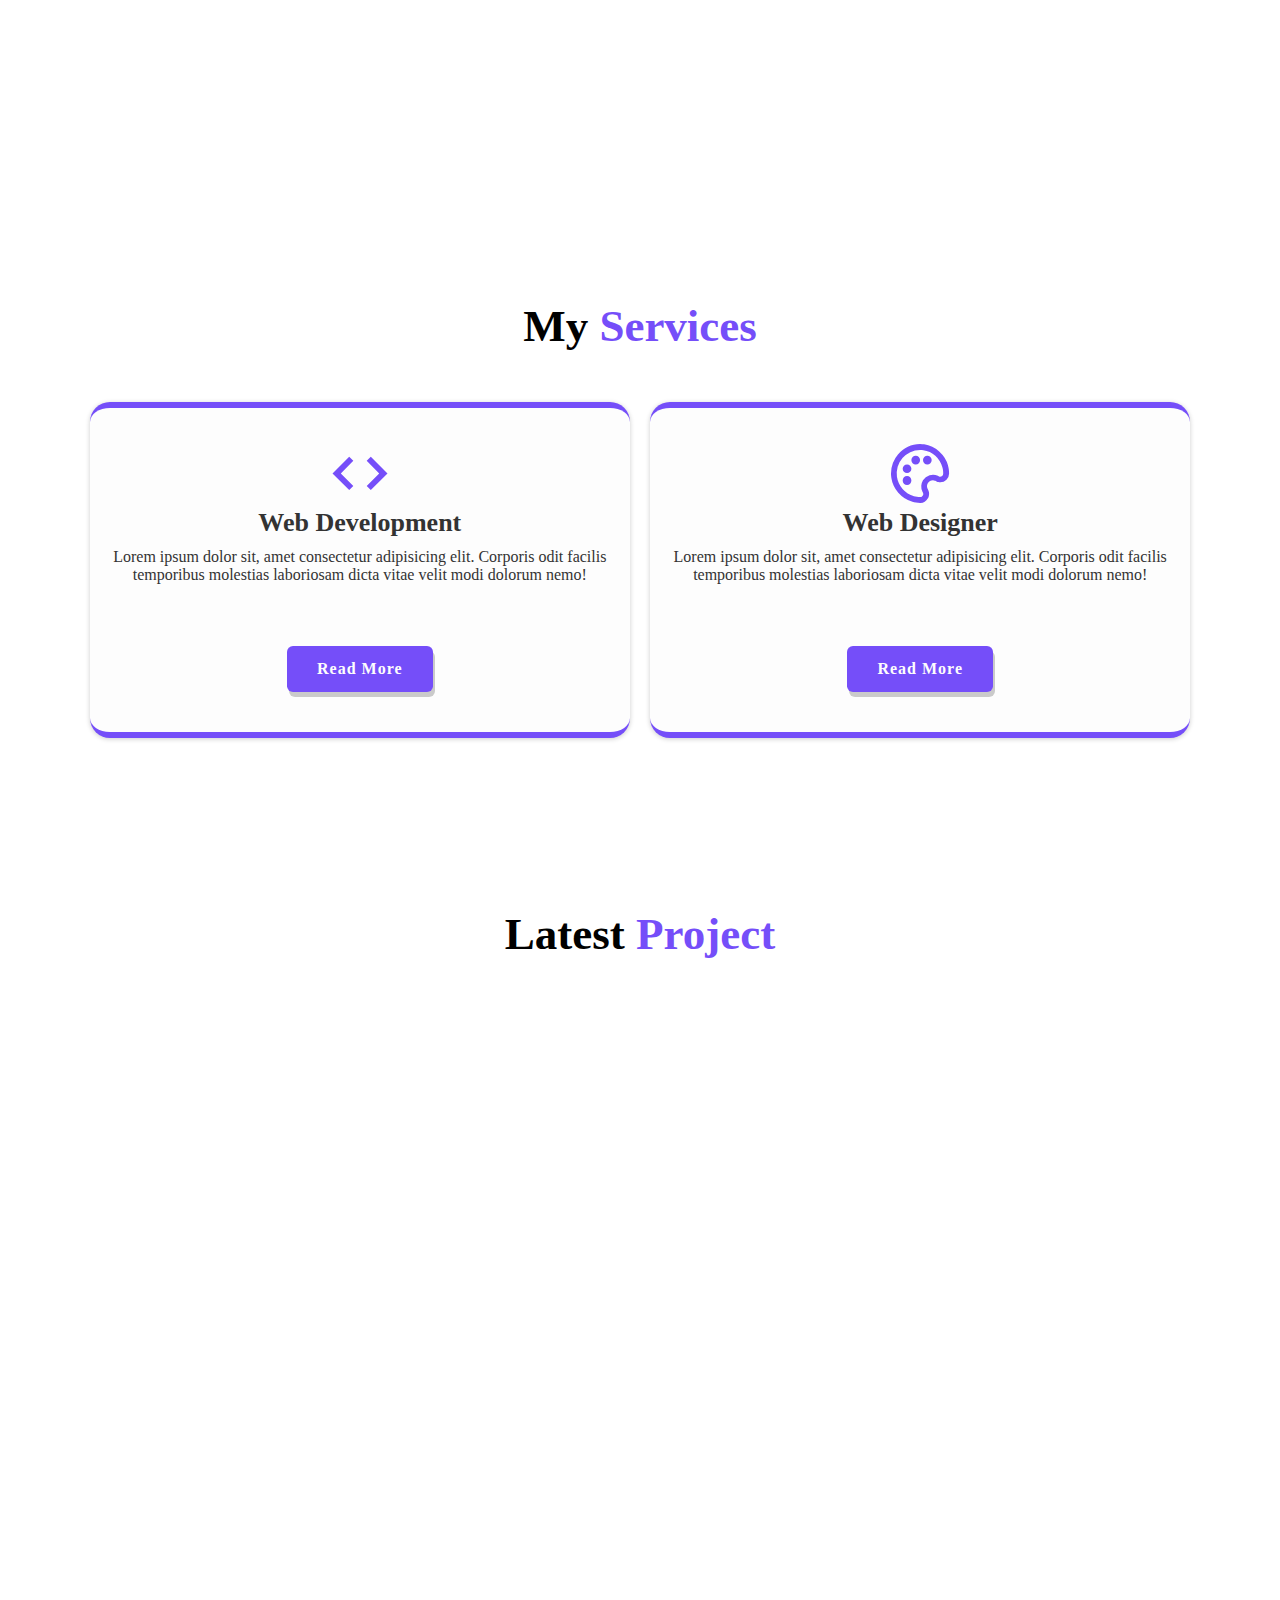
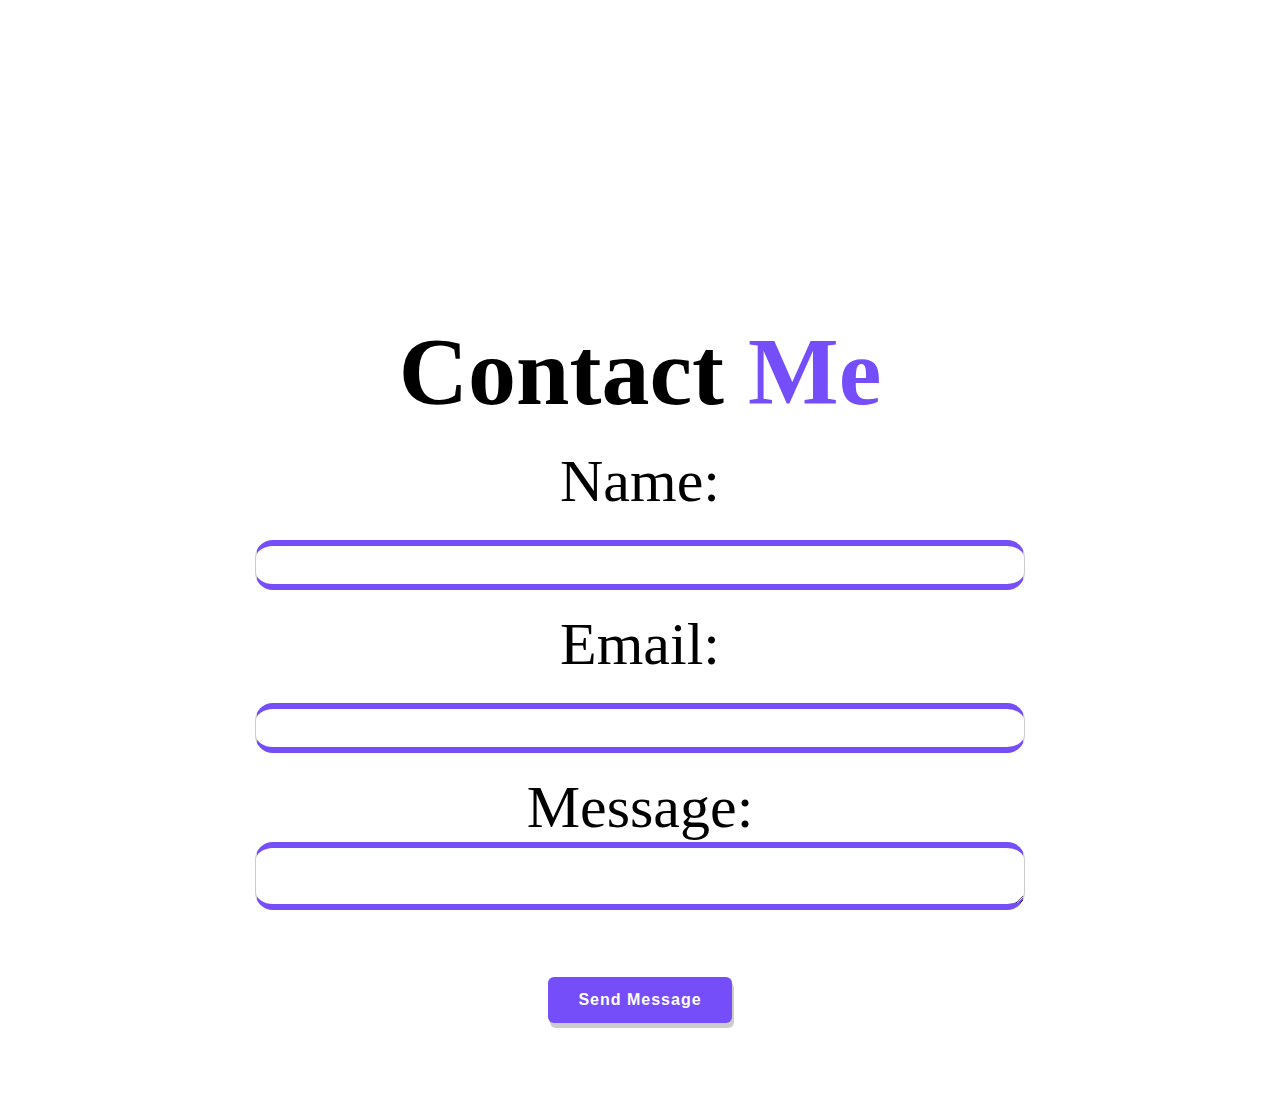
==== commit 075aaeb5: "more changes" ====
--- a/index.html
+++ b/index.html
@@ -15,7 +15,7 @@
     <header class="header">
         <a href="#" class="logo">Portifolio.</a>
         <nav class="navbar">
-            <a href="#home" class="active">Home</a>
+            <a href="#home">Home</a>
             <a href="#about">About</a>
             <a href="#services">Services</a>
             <a href="#portifolio">Portifolio</a>
@@ -46,12 +46,12 @@
         </div>
         <div class="profession-container">
             <div class="profession-box">
-                <div class="profession" style="--i:0;">
+                <div class="profession">
                 <i class='bx bx-code-alt'></i>
                 <h3>Web developer</h3>
             </div>
             
-            <div class="profession" style="--i:1;">
+            <div class="profession" >
             <i class='bx bx-palette'></i>
                 <h3>Web Designer</h3>
             </div>
--- a/style.css
+++ b/style.css
@@ -58,7 +58,12 @@
     color: var(--text-color);
     font-weight: 500;
     margin-right: 3.5rem;
-
+    transition: .5s ease;
+
+}
+.navbar a:hover{
+    color: var(--main-color);
+    text-decoration: underline;
 }
 .header.sticky.navbar a{
     color: var(--white-color);
@@ -87,7 +92,7 @@
   }
   
   #theme-toggle {
-    background: #000; /* Dark mode background color */
+    background: #333; /* Dark mode background color */
      
     font-size: large;
     /* Dark mode text color */
@@ -228,7 +233,7 @@
     overflow: hidden;
     pointer-events: none;
 }
-.home .profession-container .profession-box{
+/*.home .profession-container .profession-box{
     position: absolute;
     top: 0;
     right: 0;
@@ -240,19 +245,19 @@
     justify-content: center;
     align-items: center;
 }
-.home .profession-box .profession{
+/*.home .profession-box .profession{
     position: absolute;
     left: 0;
     display: flex;
     align-items: center;
     flex-direction: column;
     color: var(--main-color);
-    transform: rotate(calc(360deg / 2 * var(--i)));
-    transform-origin: 384px;
+    
+    
     background: var(--bg-color);
     padding: 13px 0;
 }
-.home .profession-box .profession:nth-child(1) i{
+/*.home .profession-box .profession:nth-child(1) i{
     margin-right: 15px;
 }
 .home .profession-box .profession:nth-child(2) i{
@@ -266,14 +271,14 @@
     line-height: 1;
     font-weight: 600;
 }
-.home .profession-box .circle{
+/*.home .profession-box .circle{
     width: 560px;
     height: 560px;
     background: transparent;
     border: 3px solid var(--main-color);
     border-radius: 50%;
 }
-.home .profession-container .overlay{
+/*.home .profession-container .overlay{
     position: absolute;
     top: 0;
     right: 0;
@@ -283,7 +288,7 @@
     border-right: 384px solid var(--main-color);
     border-bottom: 384px solid var(--main-color);
     border-left: 384px solid transparent;
-}
+}*/
 .home-img img{
     position: absolute;
     bottom: 0;
